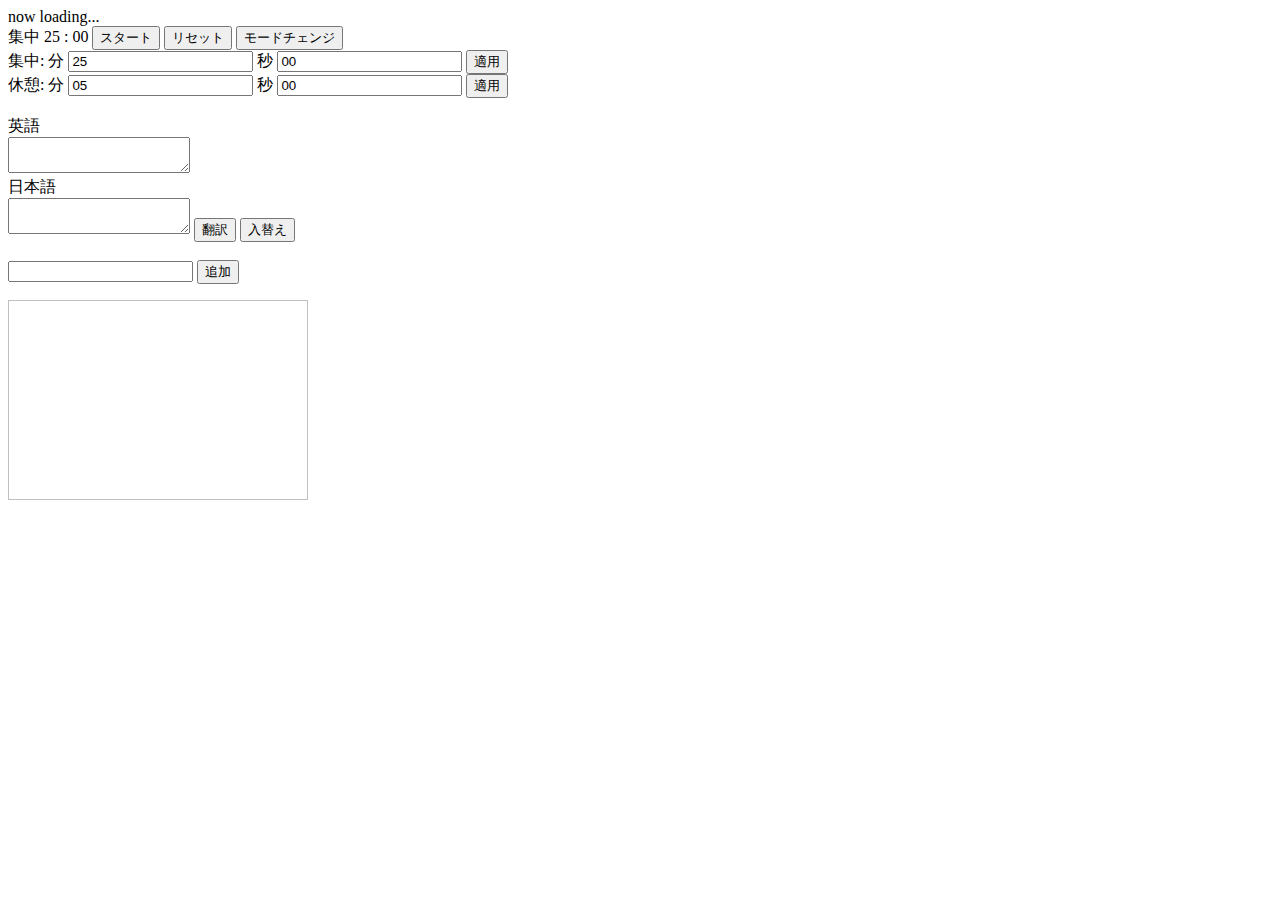
==== publish/index.html @ 9de73b0c "add:　猫を表示するプログラム完成" ====
<!DOCTYPE html>
<html>
    <head>
        <meta charset="utf-8">
        <title>多機能ポモドーロタイマー</title>
    </head>
    <body>
        <div id="time">now loading...</div>
        <div id="timer">
            <span id="display_status">集中</span>
            <span id="display_minute">00</span> : <span id="display_second">00</span>
            <button id="start_stop_button">スタート</button>
            <button id="reset_button">リセット</button>
            <button id="mode_change_button">モードチェンジ</button>
        </div>
        <form>
            <div id="set_minute">
                集中:
                <label for="minute">分</label>
                <input type="text" id="work_form_minute" value="25">
                <label for="second">秒</label>
                <input type="text" id="work_form_second" value="00">
                <button type="button" class="apply_form">適用</button>
            </div>
            <div id="set_minute">
                休憩:
                <label for="minute">分</label>
                <input type="text" id="rest_form_minute" value="05">
                <label for="second">秒</label>
                <input type="text" id="rest_form_second" value="00">
                <button type="button" class="apply_form">適用</button>
            </div>
        </form>
        <br>
        <form>
            <div class="lang_area">英語</div>
            <textarea id="write_area"></textarea>
            <div class="lang_area">日本語</div>
            <textarea readonly id="read_only_area"></textarea>
            <button type="button" id="translate_button">翻訳</button>
            <button type="button" id="change_lang_button">入替え</button>
        </form>
        <br>
        <div id="todo">
            <input id="todo_input" type="text">
            <button id="todo_add_button">追加</button>
            <ul id="content_box">
            </ul>
        </div>
        <div id="cats">
            <img id="img_cats" style="height: 200px; width: 300px;">
        </div>
        <script src="../js/timer.js"></script>
        <script src="../js/translater.js"></script>
        <script src="../js/todo.js"></script>
        <script src="../js/get_cats.js"></script>
    </body>
</html>
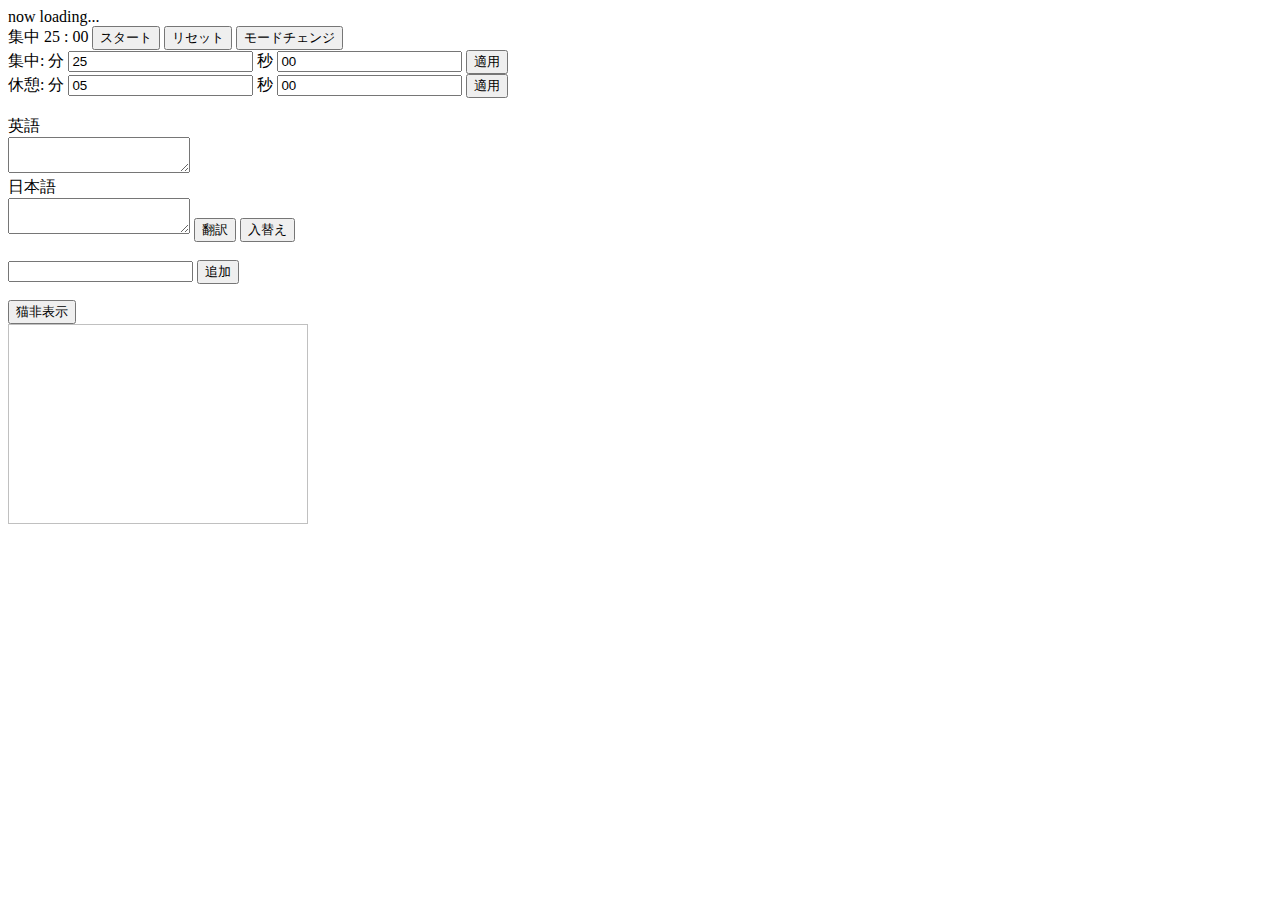
==== commit a4c65745: "update:猫の表示非表示機能を追加" ====
--- a/publish/index.html
+++ b/publish/index.html
@@ -48,7 +48,8 @@
             </ul>
         </div>
         <div id="cats">
-            <img id="img_cats" style="height: 200px; width: 300px;">
+            <button id="neko_button">猫非表示</button>
+            <img id="img_cats" style="height: 200px; width: 300px; display: block;">
         </div>
         <script src="../js/timer.js"></script>
         <script src="../js/translater.js"></script>
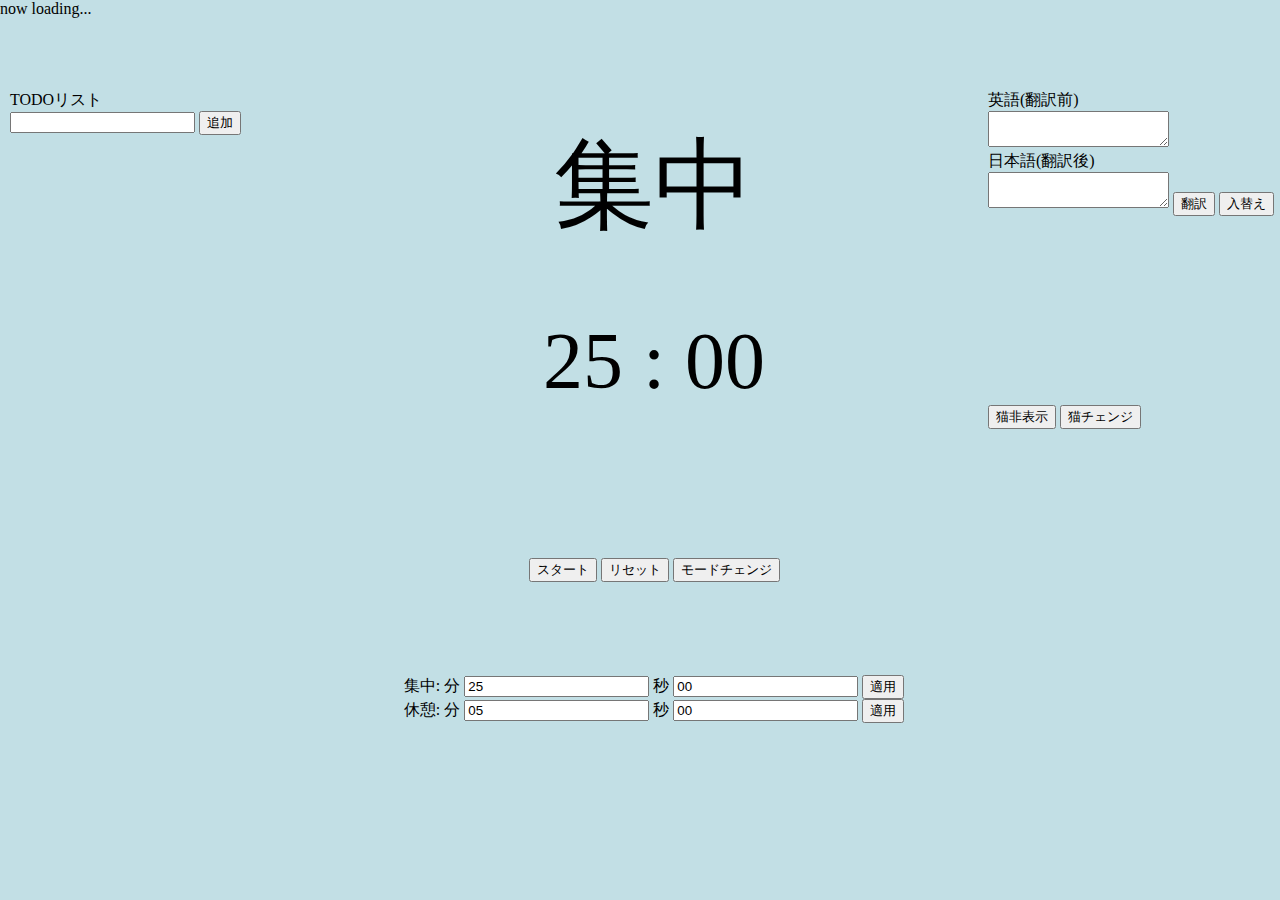
==== commit b39eafef: "update: デザインを仮で整えた" ====
--- a/publish/index.html
+++ b/publish/index.html
@@ -3,53 +3,69 @@
     <head>
         <meta charset="utf-8">
         <title>多機能ポモドーロタイマー</title>
+        <link rel="stylesheet" href="../css/index.css"></link>
     </head>
     <body>
-        <div id="time">now loading...</div>
-        <div id="timer">
-            <span id="display_status">集中</span>
-            <span id="display_minute">00</span> : <span id="display_second">00</span>
-            <button id="start_stop_button">スタート</button>
-            <button id="reset_button">リセット</button>
-            <button id="mode_change_button">モードチェンジ</button>
-        </div>
-        <form>
-            <div id="set_minute">
-                集中:
-                <label for="minute">分</label>
-                <input type="text" id="work_form_minute" value="25">
-                <label for="second">秒</label>
-                <input type="text" id="work_form_second" value="00">
-                <button type="button" class="apply_form">適用</button>
+        <div class="parent">
+            <header>
+                <div id="time">now loading...</div>
+            </header>
+            <div id="timer">
+                <span id="display_status">集中</span>
+                <div id ="display_min_sec">
+                    <span id="display_minute">00</span> : <span id="display_second">00</span>
+                </div>
+                <div id="timer_buttons">
+                    <button type="button" id="start_stop_button">スタート</button>
+                    <button type="button" id="reset_button">リセット</button>
+                    <button type="button" id="mode_change_button">モードチェンジ</button>
+                </div>
             </div>
-            <div id="set_minute">
-                休憩:
-                <label for="minute">分</label>
-                <input type="text" id="rest_form_minute" value="05">
-                <label for="second">秒</label>
-                <input type="text" id="rest_form_second" value="00">
-                <button type="button" class="apply_form">適用</button>
+            <form id="setting_timer">
+                <div id="set_minute">
+                    集中:
+                    <label for="minute">分</label>
+                    <input type="text" id="work_form_minute" value="25">
+                    <label for="second">秒</label>
+                    <input type="text" id="work_form_second" value="00">
+                    <button type="button" class="apply_form">適用</button>
+                </div>
+                <div id="set_minute">
+                    休憩:
+                    <label for="minute">分</label>
+                    <input type="text" id="rest_form_minute" value="05">
+                    <label for="second">秒</label>
+                    <input type="text" id="rest_form_second" value="00">
+                    <button type="button" class="apply_form">適用</button>
+                </div>
+
+            </form>
+            <br>
+            <form id="translator">
+                <span><div class="lang_area" style="display: inline;">英語</div>(翻訳前)</span>
+                <br>
+                <textarea id="write_area"></textarea>
+                <br>
+                <span><div class="lang_area" style="display: inline;">日本語</div>(翻訳後)</span>
+                <br>
+                <textarea readonly id="read_only_area"></textarea>
+                <button type="button" id="translate_button">翻訳</button>
+                <button type="button" id="change_lang_button">入替え</button>
+            </form>
+            <br>
+            <div id="todo">
+                <div>TODOリスト</div>
+                <input id="todo_input" type="text">
+                <button id="todo_add_button">追加</button>
+                <ul id="content_box">
+                </ul>
             </div>
-        </form>
-        <br>
-        <form>
-            <div class="lang_area">英語</div>
-            <textarea id="write_area"></textarea>
-            <div class="lang_area">日本語</div>
-            <textarea readonly id="read_only_area"></textarea>
-            <button type="button" id="translate_button">翻訳</button>
-            <button type="button" id="change_lang_button">入替え</button>
-        </form>
-        <br>
-        <div id="todo">
-            <input id="todo_input" type="text">
-            <button id="todo_add_button">追加</button>
-            <ul id="content_box">
-            </ul>
-        </div>
-        <div id="cats">
-            <button id="neko_button">猫非表示</button>
-            <img id="img_cats" style="height: 200px; width: 300px; display: block;">
+            <div id="cats">
+                <button id="neko_button">猫非表示</button>
+                <button id="neko_change_button">猫チェンジ</button>
+                <img id="img_cats">
+            </div>
+            <footer></footer>
         </div>
         <script src="../js/timer.js"></script>
         <script src="../js/translater.js"></script>
--- a/css/index.css
+++ b/css/index.css
@@ -0,0 +1,82 @@
+html {
+    height: 100%;
+    width: 100%;
+}
+
+body {
+    height: 100%;
+    width: 100%;
+    margin: 0px;
+    background-color: rgb(194, 223, 229);
+}
+
+.parent {
+    height: 100%;
+    display: grid;
+    grid-template-columns: 25% 50% 25%;
+    grid-template-rows: 10% 35% 30% 25%;
+    grid-column-gap: 14px;
+    grid-row-gap: 0px;
+}
+
+#time {
+    grid-row: 1/2;
+    grid-column: 1/2;
+}
+
+#timer {
+    grid-row: 2/4;
+    grid-column: 2/3;
+    display: grid;
+    grid-template-columns: 100%;
+    grid-template-rows: 5% 25% 50% 20%;
+}
+
+#display_status {
+    font-size: 100px;
+    text-align: center;
+    grid-row: 2/3;
+}
+
+#display_min_sec {
+    font-size: 80px;
+    text-align: center;
+    margin-top: 50px;
+    grid-row: 3/4;
+}
+
+#timer_buttons {
+    grid-row: 4/5;
+    text-align: center;
+}
+
+#setting_timer {
+    grid-row: 4/5;
+    grid-column: 2/3;
+    text-align: center;
+}
+
+#translator{
+    grid-row: 2/3;
+    grid-column: 3/4;
+}
+
+#todo {
+    grid-row: 2/5;
+    grid-column: 1/2;
+    margin-left: 10px;
+}
+
+#cats {
+    grid-row: 3/5;
+    grid-column: 3/4;
+}
+
+#img_cats{
+    max-height: 310px;
+    max-width: 340px;
+    width: 300px;
+    display: block;
+    margin-top: 40px; 
+    margin-left: 10px;
+}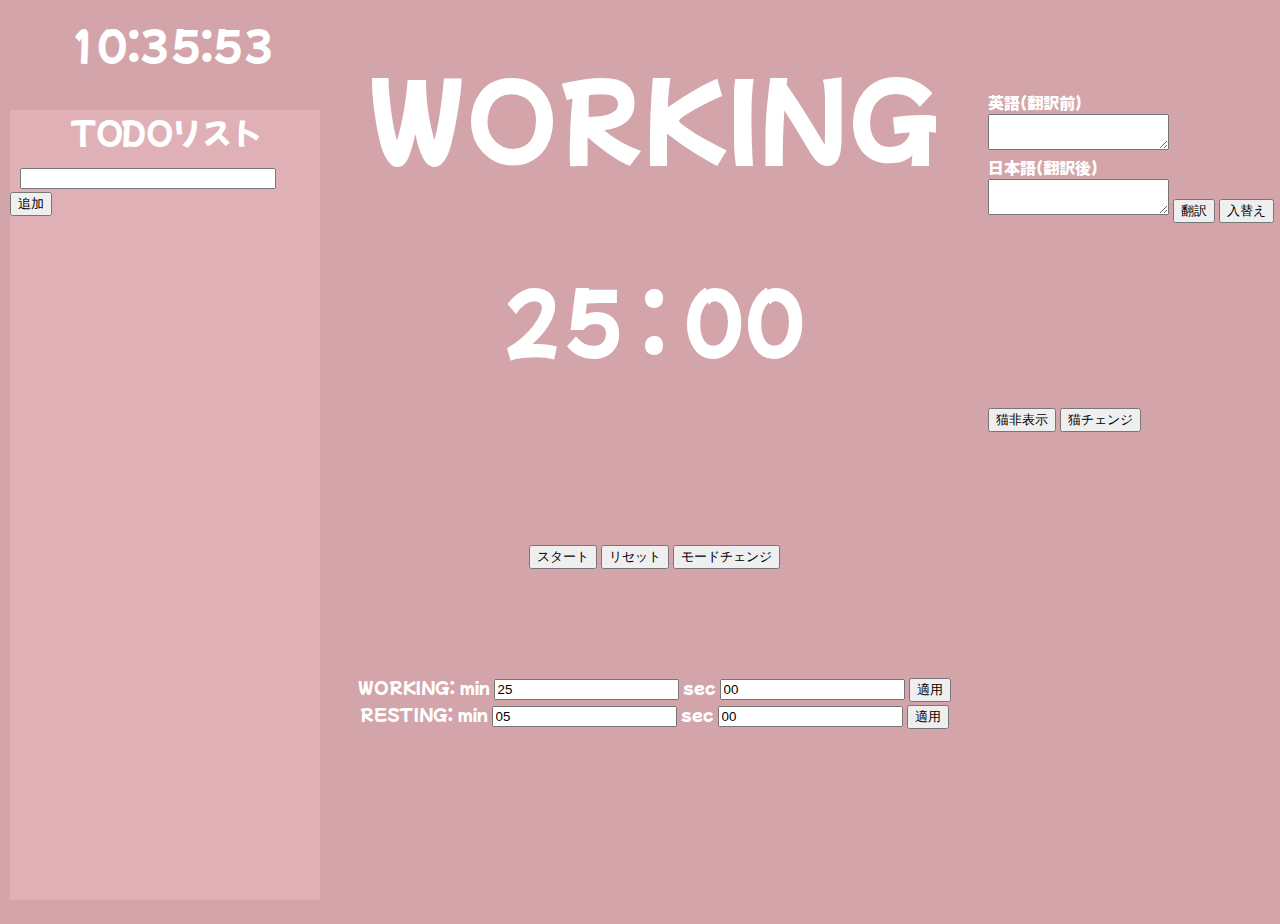
==== commit 730d8ce5: "update:デザインを作成中" ====
--- a/publish/index.html
+++ b/publish/index.html
@@ -4,6 +4,9 @@
         <meta charset="utf-8">
         <title>多機能ポモドーロタイマー</title>
         <link rel="stylesheet" href="../css/index.css"></link>
+        <link rel="preconnect" href="https://fonts.googleapis.com">
+        <link rel="preconnect" href="https://fonts.gstatic.com" crossorigin>
+        <link href="https://fonts.googleapis.com/css2?family=Mochiy+Pop+One&display=swap" rel="stylesheet">
     </head>
     <body>
         <div class="parent">
@@ -11,7 +14,7 @@
                 <div id="time">now loading...</div>
             </header>
             <div id="timer">
-                <span id="display_status">集中</span>
+                <span id="display_status">WORKING</span>
                 <div id ="display_min_sec">
                     <span id="display_minute">00</span> : <span id="display_second">00</span>
                 </div>
@@ -23,18 +26,18 @@
             </div>
             <form id="setting_timer">
                 <div id="set_minute">
-                    集中:
-                    <label for="minute">分</label>
+                    WORKING:
+                    <label for="minute">min</label>
                     <input type="text" id="work_form_minute" value="25">
-                    <label for="second">秒</label>
+                    <label for="second">sec</label>
                     <input type="text" id="work_form_second" value="00">
                     <button type="button" class="apply_form">適用</button>
                 </div>
                 <div id="set_minute">
-                    休憩:
-                    <label for="minute">分</label>
+                    RESTING:
+                    <label for="minute">min</label>
                     <input type="text" id="rest_form_minute" value="05">
-                    <label for="second">秒</label>
+                    <label for="second">sec</label>
                     <input type="text" id="rest_form_second" value="00">
                     <button type="button" class="apply_form">適用</button>
                 </div>
@@ -53,9 +56,9 @@
                 <button type="button" id="change_lang_button">入替え</button>
             </form>
             <br>
-            <div id="todo">
-                <div>TODOリスト</div>
-                <input id="todo_input" type="text">
+            <div id="todo" style="margin-top: 20px;">
+                <div style="font-size: 30px; margin-left: 60px; margin-bottom: 10px;">TODOリスト</div>
+                <input id="todo_input" type="text" style="width: 80%; margin-left: 10px;">
                 <button id="todo_add_button">追加</button>
                 <ul id="content_box">
                 </ul>
--- a/css/index.css
+++ b/css/index.css
@@ -7,7 +7,10 @@
     height: 100%;
     width: 100%;
     margin: 0px;
-    background-color: rgb(194, 223, 229);
+    background-color: rgb(211, 165, 170);
+    /*background-color: rgb(165, 203, 211);*/
+    color: #ffffff;
+    font-family: 'Mochiy Pop One', sans-serif;
 }
 
 .parent {
@@ -22,14 +25,18 @@
 #time {
     grid-row: 1/2;
     grid-column: 1/2;
+    margin-top: 15px;
+    margin-left: 70px;
+    font-size: 40px;
 }
 
 #timer {
-    grid-row: 2/4;
+    grid-row: 1/4;
     grid-column: 2/3;
     display: grid;
     grid-template-columns: 100%;
     grid-template-rows: 5% 25% 50% 20%;
+    margin-top: 10px;
 }
 
 #display_status {
@@ -65,6 +72,7 @@
     grid-row: 2/5;
     grid-column: 1/2;
     margin-left: 10px;
+    background-color: rgb(223, 177, 182);
 }
 
 #cats {
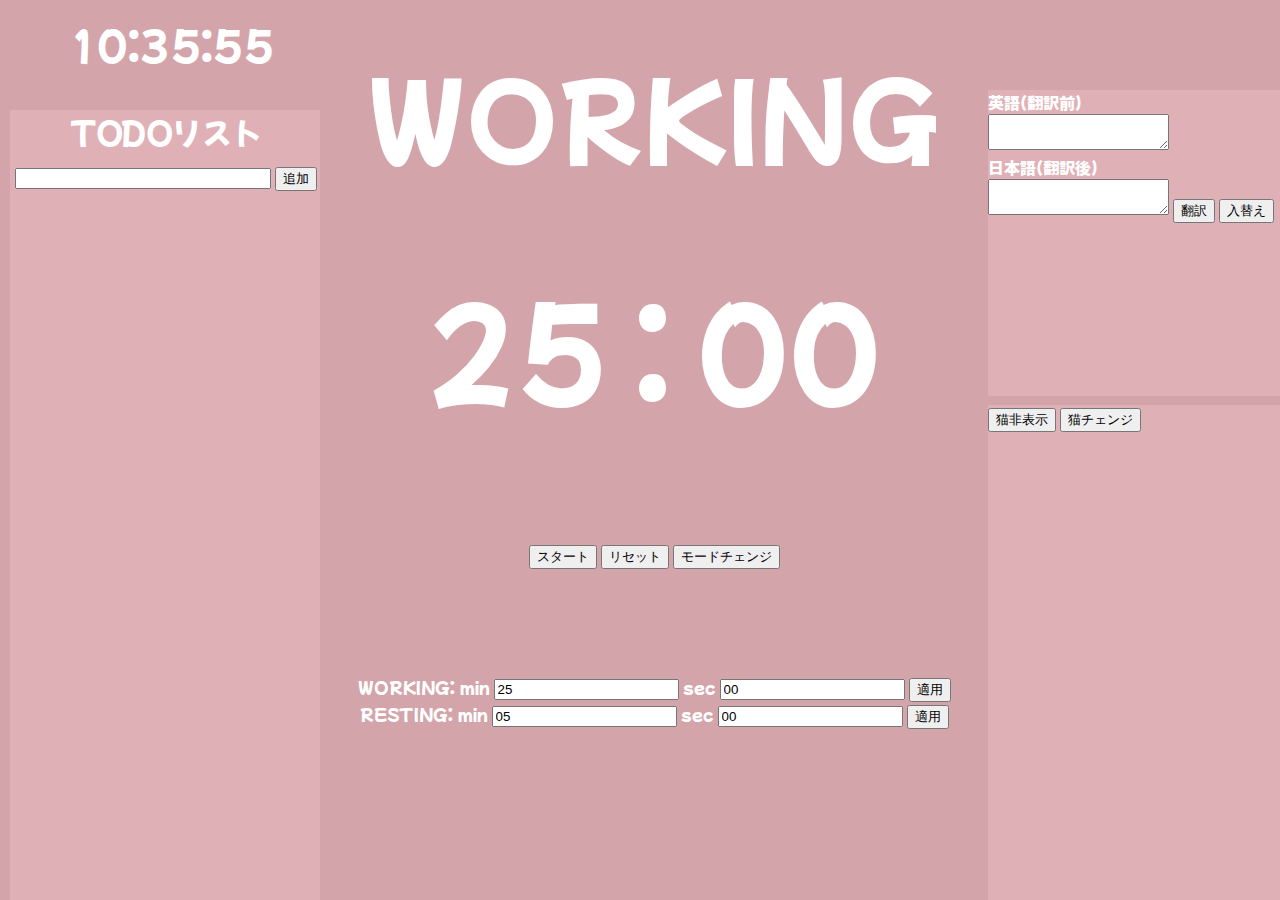
==== commit d338a5e0: "update: モードチェンジと同時に背景色を変えるようにした" ====
--- a/publish/index.html
+++ b/publish/index.html
@@ -58,7 +58,7 @@
             <br>
             <div id="todo" style="margin-top: 20px;">
                 <div style="font-size: 30px; margin-left: 60px; margin-bottom: 10px;">TODOリスト</div>
-                <input id="todo_input" type="text" style="width: 80%; margin-left: 10px;">
+                <input id="todo_input" type="text" style="width: 80%; margin-left: 5px;">
                 <button id="todo_add_button">追加</button>
                 <ul id="content_box">
                 </ul>
--- a/css/index.css
+++ b/css/index.css
@@ -17,7 +17,7 @@
     height: 100%;
     display: grid;
     grid-template-columns: 25% 50% 25%;
-    grid-template-rows: 10% 35% 30% 25%;
+    grid-template-rows: 10% 34% 1% 30% 25%;
     grid-column-gap: 14px;
     grid-row-gap: 0px;
 }
@@ -31,7 +31,7 @@
 }
 
 #timer {
-    grid-row: 1/4;
+    grid-row: 1/5;
     grid-column: 2/3;
     display: grid;
     grid-template-columns: 100%;
@@ -46,7 +46,7 @@
 }
 
 #display_min_sec {
-    font-size: 80px;
+    font-size: 120px;
     text-align: center;
     margin-top: 50px;
     grid-row: 3/4;
@@ -58,7 +58,7 @@
 }
 
 #setting_timer {
-    grid-row: 4/5;
+    grid-row: 5/6;
     grid-column: 2/3;
     text-align: center;
 }
@@ -66,18 +66,23 @@
 #translator{
     grid-row: 2/3;
     grid-column: 3/4;
+    background-color: rgb(223, 177, 182);
+    /*background-color: rgb(178, 218, 226);*/
 }
 
 #todo {
-    grid-row: 2/5;
+    grid-row: 2/6;
     grid-column: 1/2;
     margin-left: 10px;
     background-color: rgb(223, 177, 182);
+    /*background-color: rgb(178, 218, 226);*/
 }
 
 #cats {
-    grid-row: 3/5;
+    grid-row: 4/6;
     grid-column: 3/4;
+    background-color: rgb(223, 177, 182);
+    /*background-color: rgb(178, 218, 226);*/
 }
 
 #img_cats{
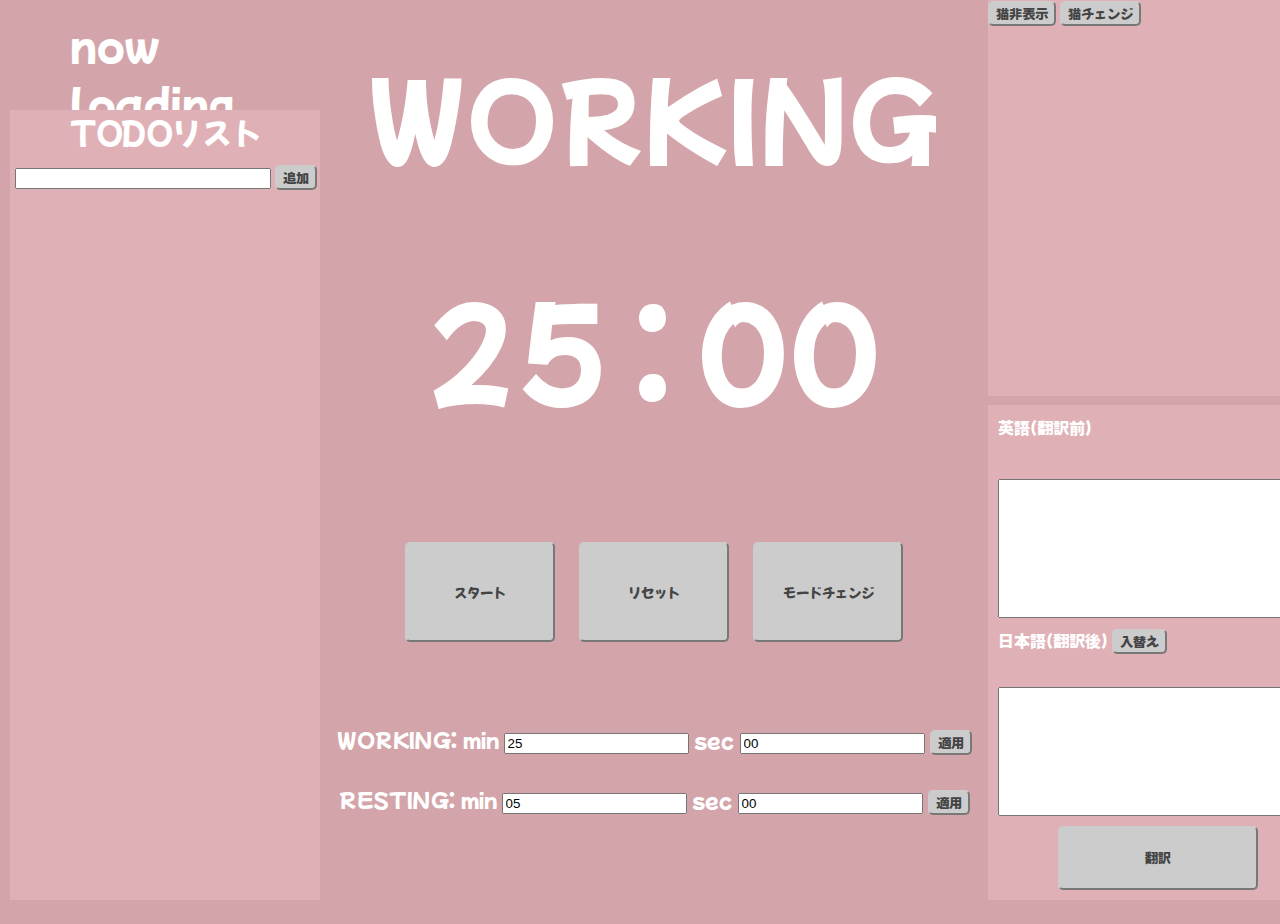
==== commit e17ca4b7: "update: 微修正　一時完成" ====
--- a/publish/index.html
+++ b/publish/index.html
@@ -25,7 +25,7 @@
                 </div>
             </div>
             <form id="setting_timer">
-                <div id="set_minute">
+                <div id="set_work_time">
                     WORKING:
                     <label for="minute">min</label>
                     <input type="text" id="work_form_minute" value="25">
@@ -33,7 +33,7 @@
                     <input type="text" id="work_form_second" value="00">
                     <button type="button" class="apply_form">適用</button>
                 </div>
-                <div id="set_minute">
+                <div id="set_rest_time">
                     RESTING:
                     <label for="minute">min</label>
                     <input type="text" id="rest_form_minute" value="05">
@@ -45,15 +45,14 @@
             </form>
             <br>
             <form id="translator">
-                <span><div class="lang_area" style="display: inline;">英語</div>(翻訳前)</span>
-                <br>
+                <span id="src_lang"><div class="lang_area" style="display: inline;">英語</div>(翻訳前)</span>
                 <textarea id="write_area"></textarea>
-                <br>
-                <span><div class="lang_area" style="display: inline;">日本語</div>(翻訳後)</span>
-                <br>
+                <span  id="target_lang">
+                    <div class="lang_area" style="display: inline;">日本語</div>(翻訳後)
+                    <button type="button" id="change_lang_button">入替え</button>
+                </span>
                 <textarea readonly id="read_only_area"></textarea>
                 <button type="button" id="translate_button">翻訳</button>
-                <button type="button" id="change_lang_button">入替え</button>
             </form>
             <br>
             <div id="todo" style="margin-top: 20px;">
--- a/css/index.css
+++ b/css/index.css
@@ -8,9 +8,16 @@
     width: 100%;
     margin: 0px;
     background-color: rgb(211, 165, 170);
-    /*background-color: rgb(165, 203, 211);*/
     color: #ffffff;
     font-family: 'Mochiy Pop One', sans-serif;
+}
+
+button {
+    background-color: #cccccc;
+    color: rgb(68, 68, 68);
+    font-family: 'Mochiy Pop One', sans-serif;
+    border-radius: 5px;
+    border-color: #cccccc;
 }
 
 .parent {
@@ -57,17 +64,81 @@
     text-align: center;
 }
 
+#start_stop_button{
+    width: 150px;
+    height: 100px;
+}
+
+#reset_button{
+    width: 150px;
+    height: 100px;
+    margin-left: 20px;
+    margin-right: 20px;
+}
+
+#mode_change_button{
+    width: 150px;
+    height: 100px;
+}
+
 #setting_timer {
     grid-row: 5/6;
     grid-column: 2/3;
     text-align: center;
 }
 
+#set_work_time {
+    margin-top: 50px;
+    font-size: 20px;
+}
+
+#set_rest_time {
+    margin-top: 30px;
+    font-size: 20px;
+}
+
 #translator{
-    grid-row: 2/3;
+    grid-row: 4/6;
     grid-column: 3/4;
     background-color: rgb(223, 177, 182);
-    /*background-color: rgb(178, 218, 226);*/
+    display: grid;
+    grid-template-columns: 100%;
+    grid-template-rows: 15% 30% 10% 30% 15%;
+    grid-column-gap: 0px;
+    grid-row-gap: 0px;
+}
+
+#write_area {
+    grid-row: 2/3;
+    margin: 10px;
+    margin-top: 0px;
+}
+
+#read_only_area {
+    grid-row: 4/5;
+    margin: 10px;
+}
+
+#change_lang_button {
+    grid-row: 3/4;
+}
+
+#translate_button {
+    grid-row: 5/6;
+    margin-left: 70px;
+    margin-bottom: 10px;
+    width: 200px;
+}
+
+#src_lang {
+    grid-row: 1/2;
+    margin-top: 10px;
+    margin-left: 10px;
+}
+
+#target_lang {
+    grid-row: 3/4;
+    margin-left: 10px;
 }
 
 #todo {
@@ -75,21 +146,19 @@
     grid-column: 1/2;
     margin-left: 10px;
     background-color: rgb(223, 177, 182);
-    /*background-color: rgb(178, 218, 226);*/
 }
 
 #cats {
-    grid-row: 4/6;
+    grid-row: 1/3;
     grid-column: 3/4;
     background-color: rgb(223, 177, 182);
-    /*background-color: rgb(178, 218, 226);*/
 }
 
 #img_cats{
-    max-height: 310px;
-    max-width: 340px;
+    max-height: 250px;
+    max-width: 300px;
     width: 300px;
     display: block;
-    margin-top: 40px; 
+    margin-top: 20px; 
     margin-left: 10px;
 }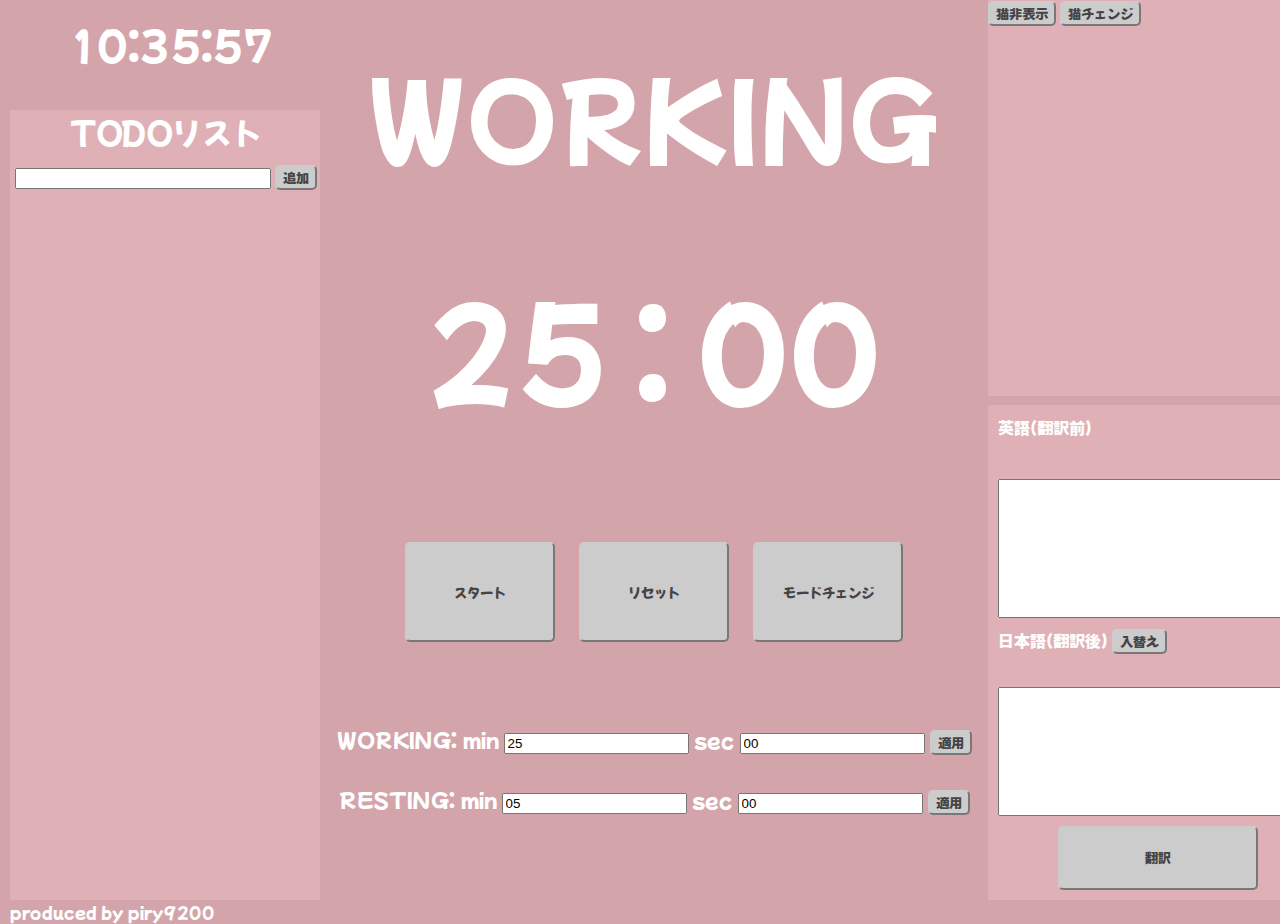
==== commit fa46728c: "add: signを追加した" ====
--- a/publish/index.html
+++ b/publish/index.html
@@ -10,6 +10,7 @@
     </head>
     <body>
         <div class="parent">
+            <div id="sign">produced by piry9200</div>
             <header>
                 <div id="time">now loading...</div>
             </header>
--- a/css/index.css
+++ b/css/index.css
@@ -27,6 +27,12 @@
     grid-template-rows: 10% 34% 1% 30% 25%;
     grid-column-gap: 14px;
     grid-row-gap: 0px;
+}
+
+#sign{
+    grid-row: 6/7;
+    grid-column: 1/2;
+    margin-left: 10px;
 }
 
 #time {
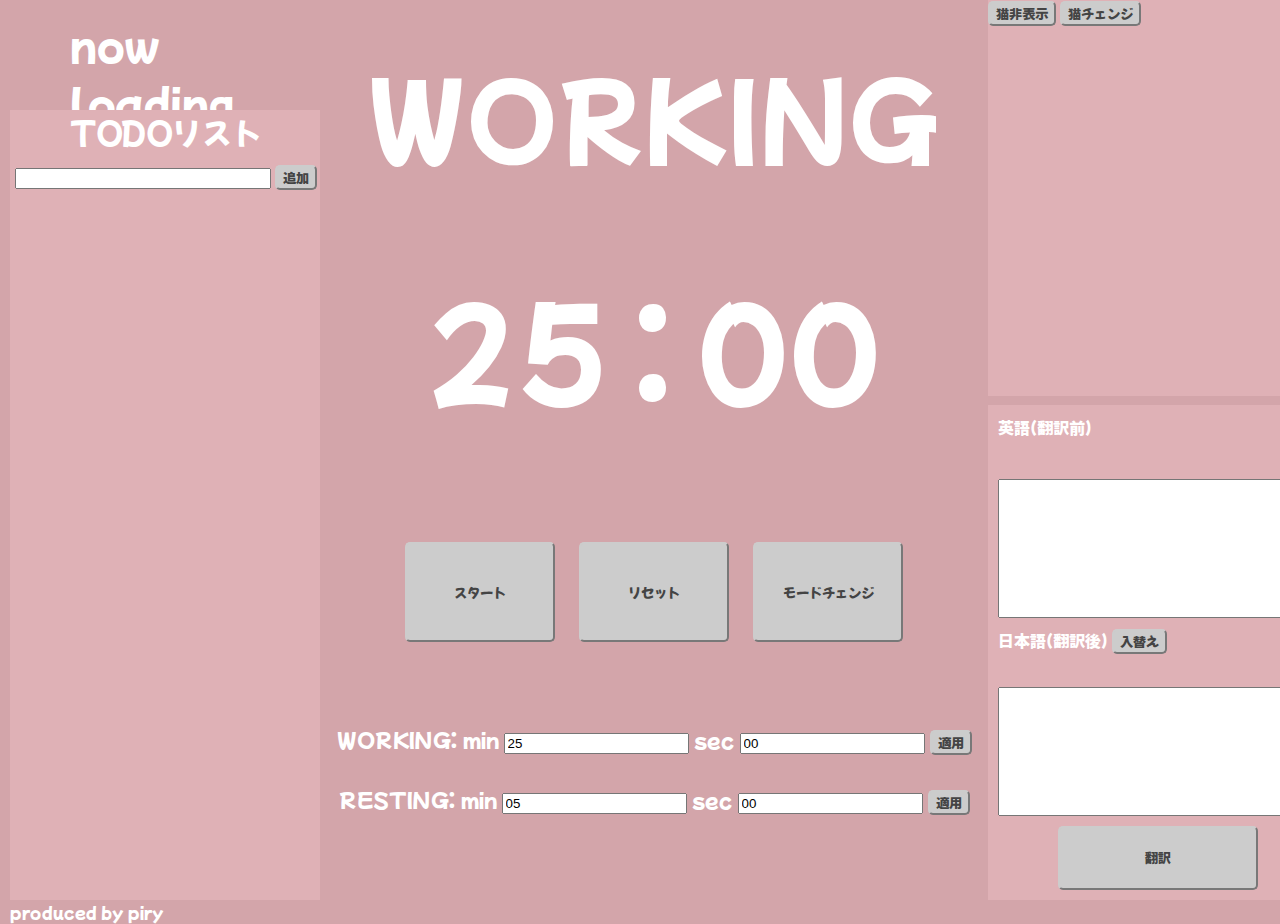
==== commit b4eb3eca: "update: サインを変えた" ====
--- a/publish/index.html
+++ b/publish/index.html
@@ -10,7 +10,7 @@
     </head>
     <body>
         <div class="parent">
-            <div id="sign">produced by piry9200</div>
+            <div id="sign">produced by piry</div>
             <header>
                 <div id="time">now loading...</div>
             </header>
